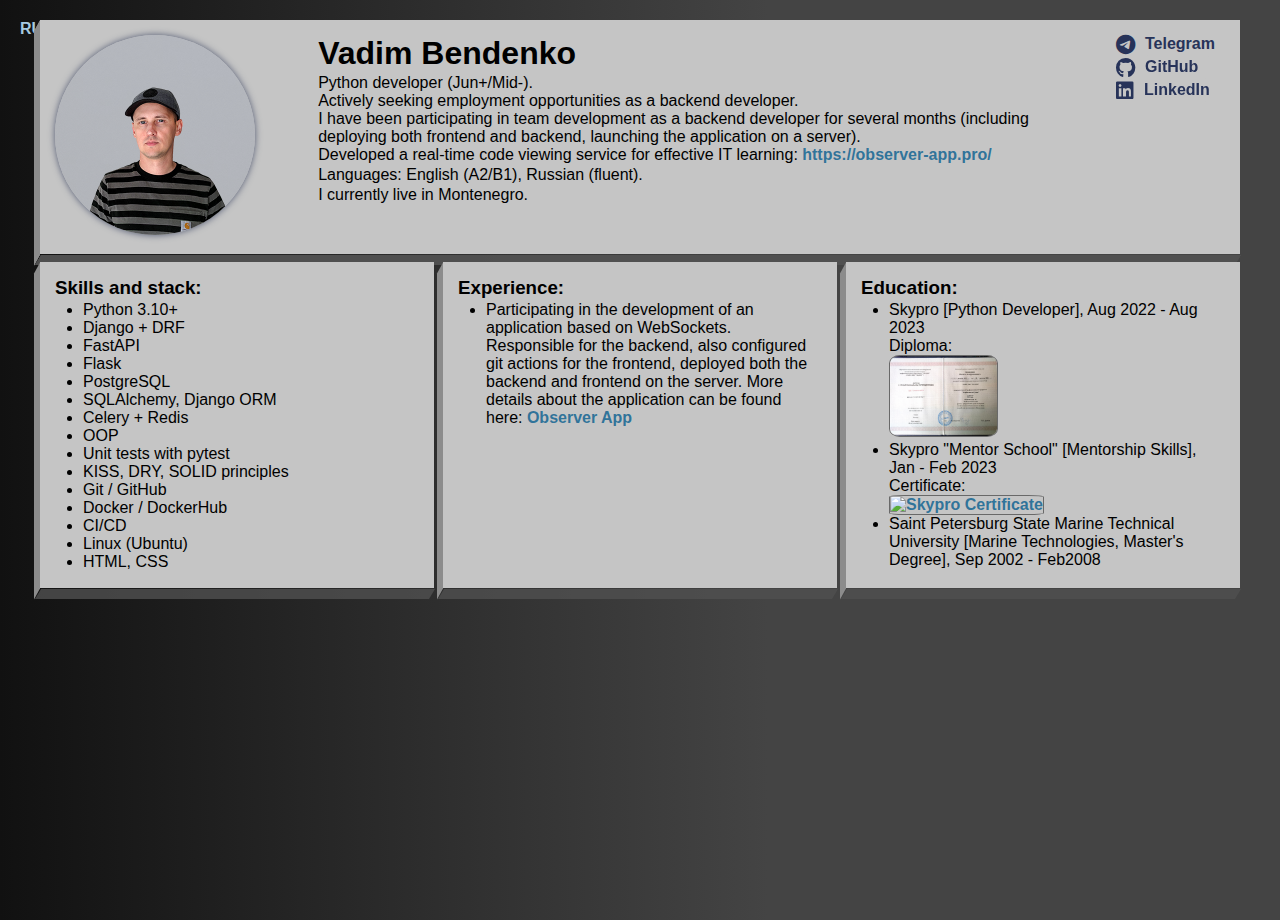
==== index_en.html @ 9fce4ebe "html changed" ====
<!DOCTYPE html>
<html lang="en">
<head>
    <meta charset="UTF-8">
    <meta name="viewport" content="width=device-width, initial-scale=1.0">
    <link rel="stylesheet" href="https://cdnjs.cloudflare.com/ajax/libs/font-awesome/6.4.2/css/all.min.css">
    <link rel="stylesheet" href="static/styles.css">
    <title>Vadim Bendenko / Python-developer</title>
</head>
<body>
<div class="language-links">
    <a href="index.html">RU</a> | EN
</div>
<div style="height: 20px"></div>
<div class="container">
    <div class="row">
        <div class="box photo">
            <img src="ava.png" class="round-photo" alt="Avatar">
        </div>
        <div class="box name">
            <h1>Vadim Bendenko</h1>
            <p>
                Python developer (Jun+/Mid-).<br>
                Actively seeking employment opportunities as a backend developer.<br>
                I have been participating in team development as a backend developer for several months (including
                deploying both frontend and backend, launching the application on a server).<br>
                Developed a real-time code viewing service for effective IT learning: <a
                    href="https://observer-app.pro/">https://observer-app.pro/</a>
            </p>

            <p>Languages: English (A2/B1), Russian (fluent).</p>
            <p>I currently live in Montenegro.</p>
        </div>
        <div class="box contacts">
            <a href="https://t.me/smopuim" class="link_style">
                <i class="fab fa-telegram"></i><span>Telegram</span>
                <svg viewBox="0 2 63 37">
                    <path d="M6.9739 30.8153H63.0244C65.5269 30.8152 75.5358 -3.68471 35.4998 2.81531C-16.1598 11.2025 0.894099 33.9766 26.9922 34.3153C104.062 35.3153 54.5169 -6.68469 23.489 9.31527"/>
                </svg>
            </a>
            <a href="https://github.com/bendenko-v" class="link_style">
                <i class="fab fa-github"></i><span>GitHub</span>
                <svg viewBox="0 2 68 38">
                    <path d="M6.9739 30.8153H63.0244C65.5269 30.8152 75.5358 -3.68471 35.4998 2.81531C-16.1598 11.2025 0.894099 33.9766 26.9922 34.3153C104.062 35.3153 54.5169 -6.68469 23.489 9.31527"/>
                </svg>
            </a>
            <a href="https://linkedin.com/in/vadim-bendenko" class="link_style">
                <i class="fab fa-linkedin"></i><span>LinkedIn</span>
                <svg viewBox="0 2 68 38">
                    <path d="M6.9739 30.8153H63.0244C65.5269 30.8152 75.5358 -3.68471 35.4998 2.81531C-16.1598 11.2025 0.894099 33.9766 26.9922 34.3153C104.062 35.3153 54.5169 -6.68469 23.489 9.31527"/>
                </svg>
            </a>
        </div>
    </div>
    <div class="row">
        <div class="box_separate">
            <h3>Skills and stack:</h3>
            <ul>
                <li>Python 3.10+</li>
                <li>Django + DRF</li>
                <li>FastAPI</li>
                <li>Flask</li>
                <li>PostgreSQL</li>
                <li>SQLAlchemy, Django ORM</li>
                <li>Celery + Redis</li>
                <li>OOP</li>
                <li>Unit tests with pytest</li>
                <li>KISS, DRY, SOLID principles</li>
                <li>Git / GitHub</li>
                <li>Docker / DockerHub</li>
                <li>CI/CD</li>
                <li>Linux (Ubuntu)</li>
                <li>HTML, CSS</li>
            </ul>
        </div>
        <div class="box_separate">
            <h3>Experience:</h3>
            <ul>
                <li>Participating in the development of an application based on WebSockets. Responsible for the backend,
                    also configured git actions for the frontend, deployed both the backend and
                    frontend on the server. More details about the application can be found here: <a
                            href="https://observer-app.pro/">Observer App</a>
                </li>
            </ul>

        </div>
        <div class="box_separate">
            <h3>Education:</h3>
            <ul>
                <li>
                    Skypro [Python Developer], Aug 2022 - Aug 2023<br>
                    Diploma:<br>
                    <a href="Skypro_diploma.jpg">
                        <img class="image_container" src="Skypro_diploma.jpg" height="80" alt="Skypro Diploma">
                    </a>
                </li>
                <li>
                    Skypro "Mentor School" [Mentorship Skills], Jan - Feb 2023<br>
                    Certificate:<br>
                    <a href="https://skills-s3-prod.s3.eu-central-1.amazonaws.com/1da22356228e97848bfd46d595c4a6d1.png">
                        <img class="image_container"
                             src="https://skills-s3-prod.s3.eu-central-1.amazonaws.com/1da22356228e97848bfd46d595c4a6d1.png"
                             height="80" alt="Skypro Certificate">
                    </a>
                </li>
                <li>Saint Petersburg State Marine Technical University [Marine Technologies, Master's Degree], Sep 2002
                    - Feb2008
                </li>
            </ul>
        </div>
    </div>
</div>
</body>
</html>
---- static/styles.css ----
html, body {
    height: 100%;
    margin: 0;
    padding: 0;
}

body {
    background-image: linear-gradient(0.25turn, #111111 0%, #444444 60%);
    font-family: 'Roboto', sans-serif;
}

body > * {
    flex: 1;
    height: 100%;
}

h1, h2, h3, p, ul {
    margin: 0;
    padding-bottom: 2px;
}

a {
    text-decoration: none;
    color: rgba(7, 94, 143, 0.8);
    font-weight: bold;
}

li {
    margin-left: -12px;
}

.li_padding {
    padding-bottom: 10px;
}

.container {
    display: flex;
    flex-direction: column;
    width: 1200px;
    margin: 0 auto;
    row-gap: 8px;
}

.row {
    display: flex;
    position: relative;
}

/* Create the 3D shadow effect using box shadows */
.box::before, .box_separate::before {
    position: absolute;
    width: 6px;
    margin-top: 6px;
    top: 0;
    left: -6px;
    background: #8c8c8c;
    content: "";
    display: block;
    transform: skew(0deg, -61deg);
    height: 100%;
}

.box:after, .box_separate:after {
    position: absolute;
    width: 100%;
    margin-top: 0;
    bottom: -11px;
    left: -2px;
    background: rgba(80, 80, 80, 0.8);
    content: "";
    display: block;
    transform: skew(-31deg, 0deg);
    height: 10px;
}

/* Adjust the brightness on hover */
.box:hover::before,
.box_separate:hover::before,
.box:hover:after,
.box_separate:hover:after {
    filter: brightness(1.2);
}

/* Style the boxes */
.box {
    flex: 1;
    padding: 15px;
    background-color: rgb(197, 197, 197);
}

.box_separate {
    flex: 1;
    padding: 15px;
    margin-right: 9px;
    background-color: rgb(197, 197, 197);
    position: relative;
}

.row .box_separate:last-child {
    margin-right: 0;
}

.box_info {
    flex: 1;
    padding: 5px;
    background-color: rgb(197, 197, 197);
}

.photo {
    flex: 20%;
}

.name {
    flex: 65%;
}

.round-photo {
    border-radius: 50%;
    width: 200px;
    height: 200px;
    box-shadow: 0 0 7px rgb(79, 87, 112);
    transition: filter 0.3s;
}

.round-photo:hover {
    filter: drop-shadow(3px 3px 7px rgba(75, 75, 75, 0.8));
}

.contacts a {
    display: flex;
    text-decoration: none;
    color: rgb(39, 51, 89);
    font-weight: bold;
    text-align: left;
    position: relative;
    margin: 0 var(--spacing, 0px);
    transition: margin .25s;
}

.link_style i {
    margin: 0 10px 3px;
    font-size: 20px;
}

.link_style span {
    display: inline-block;
    width: 80px;
}

svg {
    width: 90px;
    height: 40px;
    position: absolute;
    left: 50%;
    bottom: 0;
    transform: translate(-40%, 7px) translateZ(0);
    fill: none;
    stroke: var(--stroke, rgb(197, 197, 197));
    stroke-linecap: round;
    stroke-width: 2px;
    stroke-dasharray: var(--offset, 69px) 278px;
    stroke-dashoffset: 361px;
    transition: stroke .25s ease var(--stroke-delay, 0s), stroke-dasharray .35s;
}

svg:hover {
    --spacing: 4px;
    --stroke: rgba(14, 58, 84, 0.8);
    --stroke-delay: .1s;
    --offset: 180px;
}

.language-links {
    position: absolute;
    color: rgba(35, 65, 80, 0.8);
    top: 20px;
    left: 20px;
}

.language-links a {
    text-decoration: none;
    color: rgba(188, 227, 255, 0.89);
}

.image_container {
    border: dimgrey solid 1px;
    border-radius: 10%;
}
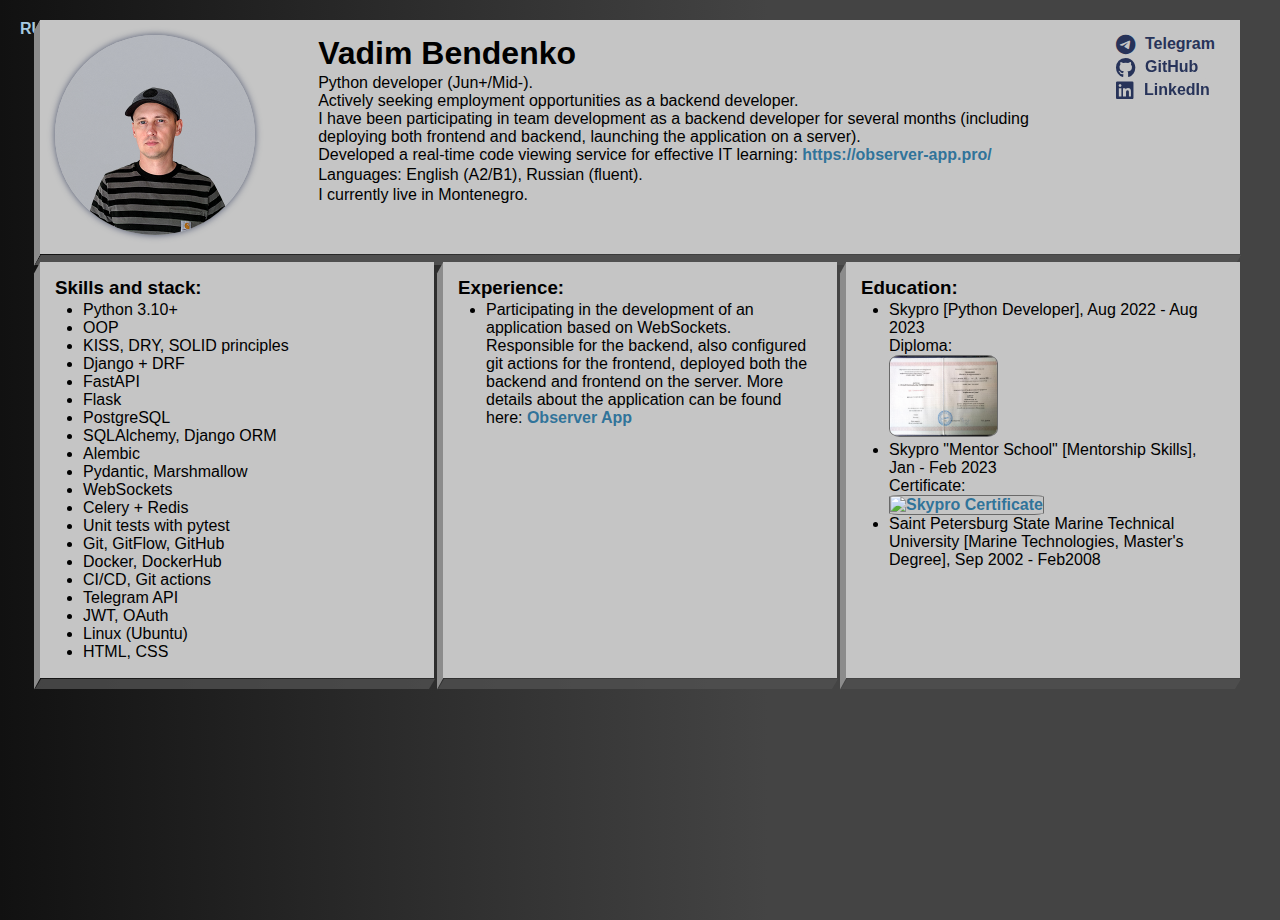
==== commit 4b4ee54f: "Some changes" ====
--- a/index_en.html
+++ b/index_en.html
@@ -57,18 +57,23 @@
             <h3>Skills and stack:</h3>
             <ul>
                 <li>Python 3.10+</li>
+                <li>OOP</li>
+                <li>KISS, DRY, SOLID principles</li>
                 <li>Django + DRF</li>
                 <li>FastAPI</li>
                 <li>Flask</li>
                 <li>PostgreSQL</li>
                 <li>SQLAlchemy, Django ORM</li>
+                <li>Alembic</li>
+                <li>Pydantic, Marshmallow</li>
+                <li>WebSockets</li>
                 <li>Celery + Redis</li>
-                <li>OOP</li>
                 <li>Unit tests with pytest</li>
-                <li>KISS, DRY, SOLID principles</li>
-                <li>Git / GitHub</li>
-                <li>Docker / DockerHub</li>
-                <li>CI/CD</li>
+                <li>Git, GitFlow, GitHub</li>
+                <li>Docker, DockerHub</li>
+                <li>CI/CD, Git actions</li>
+                <li>Telegram API</li>
+                <li>JWT, OAuth</li>
                 <li>Linux (Ubuntu)</li>
                 <li>HTML, CSS</li>
             </ul>
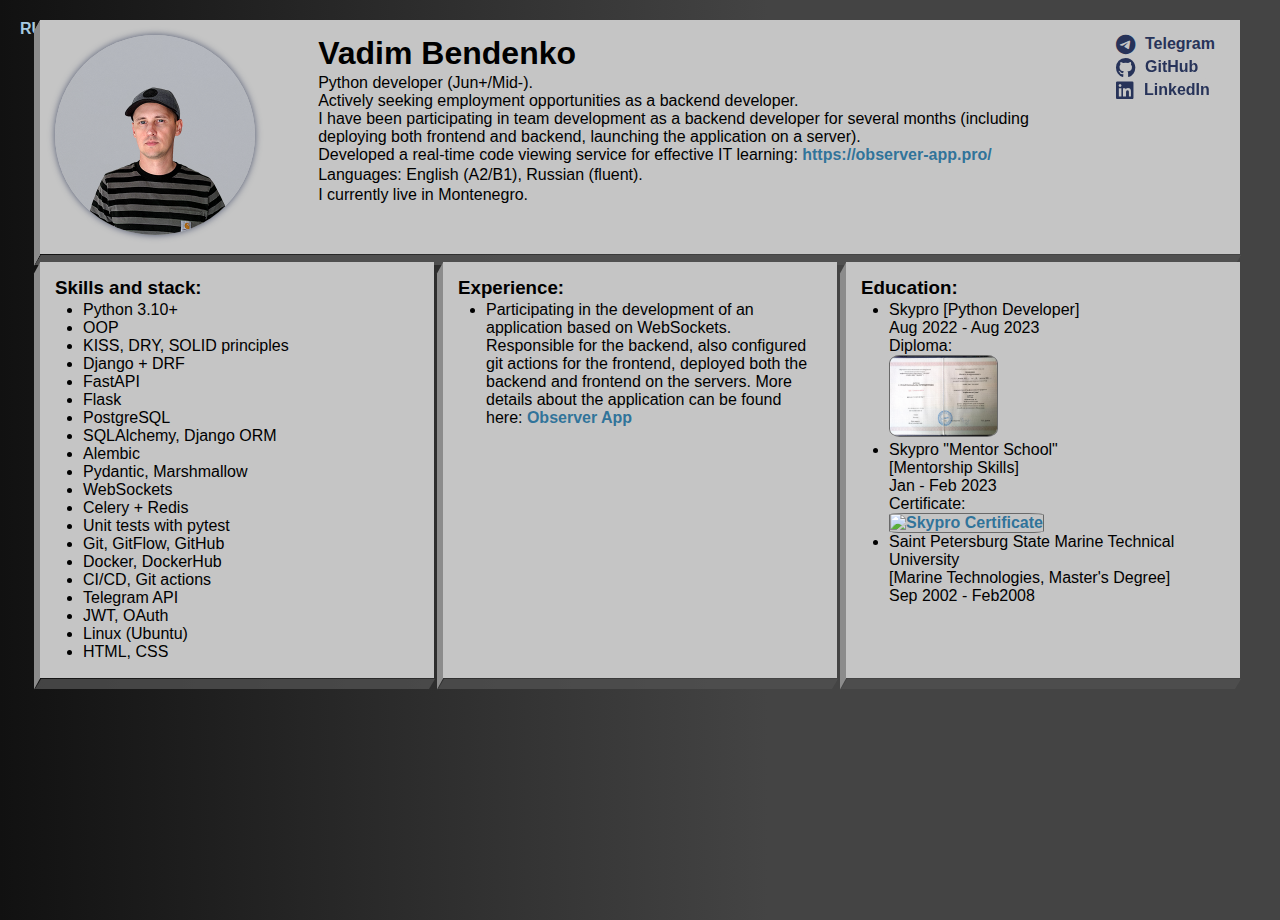
==== commit 429b313c: "Some changes" ====
--- a/index_en.html
+++ b/index_en.html
@@ -83,7 +83,7 @@
             <ul>
                 <li>Participating in the development of an application based on WebSockets. Responsible for the backend,
                     also configured git actions for the frontend, deployed both the backend and
-                    frontend on the server. More details about the application can be found here: <a
+                    frontend on the servers. More details about the application can be found here: <a
                             href="https://observer-app.pro/">Observer App</a>
                 </li>
             </ul>
@@ -93,14 +93,14 @@
             <h3>Education:</h3>
             <ul>
                 <li>
-                    Skypro [Python Developer], Aug 2022 - Aug 2023<br>
+                    Skypro [Python Developer]<br>Aug 2022 - Aug 2023<br>
                     Diploma:<br>
                     <a href="Skypro_diploma.jpg">
                         <img class="image_container" src="Skypro_diploma.jpg" height="80" alt="Skypro Diploma">
                     </a>
                 </li>
                 <li>
-                    Skypro "Mentor School" [Mentorship Skills], Jan - Feb 2023<br>
+                    Skypro "Mentor School"<br>[Mentorship Skills]<br>Jan - Feb 2023<br>
                     Certificate:<br>
                     <a href="https://skills-s3-prod.s3.eu-central-1.amazonaws.com/1da22356228e97848bfd46d595c4a6d1.png">
                         <img class="image_container"
@@ -108,7 +108,7 @@
                              height="80" alt="Skypro Certificate">
                     </a>
                 </li>
-                <li>Saint Petersburg State Marine Technical University [Marine Technologies, Master's Degree], Sep 2002
+                <li>Saint Petersburg State Marine Technical University<br>[Marine Technologies, Master's Degree]<br>Sep 2002
                     - Feb2008
                 </li>
             </ul>
